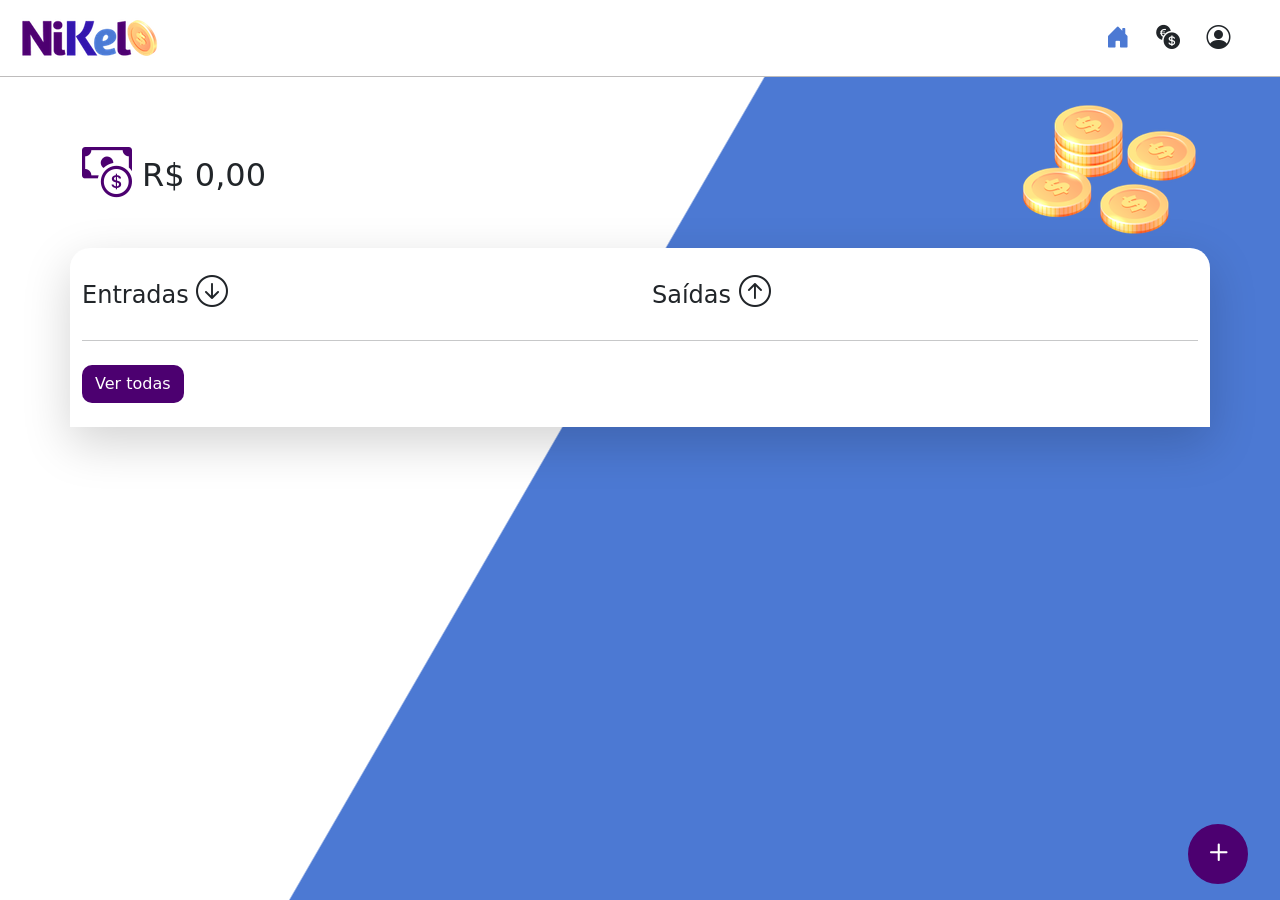
==== public/home.html @ dd7f9af4 "Iniciando o GIT" ====
<!DOCTYPE html>
<html lang="pt">

<head>
    <meta charset="UTF-8">
    <meta http-equiv="X-UA-Compatible" content="IE=edge">
    <meta name="viewport" content="width=device-width, initial-scale=1.0">
    <title>Nikel - home</title>
    <link href="https://cdn.jsdelivr.net/npm/bootstrap@5.1.3/dist/css/bootstrap.min.css" rel="stylesheet"
        integrity="sha384-1BmE4kWBq78iYhFldvKuhfTAU6auU8tT94WrHftjDbrCEXSU1oBoqyl2QvZ6jIW3" crossorigin="anonymous">
    <link rel="stylesheet" href="https://cdn.jsdelivr.net/npm/bootstrap-icons@1.8.1/font/bootstrap-icons.css">
    <link rel="stylesheet" href="./css/styles.css">
</head>

<body id="app">
    <header>
        <nav class="navbar navbar-expand navbar-light bg-white">
            <div class="container-fluid">
                <a class="navbar-brand" href="#">
                    <img src="./assets/images/nikel-small-logo.png" alt="logo nikel" class="img-fluid" srcset="">
                </a>
                <button class="navbar-toggler" type="button" data-bs-toggle="collapse"
                    data-bs-target="#navbarSupportedContent" aria-controls="navbarSupportedContent"
                    aria-expanded="false" aria-label="Toggle navigation">
                    <span class="navbar-toggler-icon"></span>
                </button>
                <div class="collapse navbar-collapse justify-content-end" id="navbarSupportedContent">
                    <div class="d-flex menu">
                        <a href="home.html"><button class="btn" type="button"><i
                                    class="bi bi-house-door-fill fs-4 color-secundary"></i></button></a>
                        <a href="transactions.html"><button class="btn" type="button"><i
                                    class="bi bi-currency-exchange fs-4"></i></button></a>

                        <div class="dropdown">
                            <button class="btn" type="button" id="dropdownMenuButton1" data-bs-toggle="dropdown"
                                aria-expanded="false">
                                <i class="bi bi-person-circle fs-4"></i>
                            </button>
                            <ul class="dropdown-menu logout" aria-labelledby="dropdownMenuButton1">
                                <li><button class="dropdown-item" id="button-logout">Sair</button></li>
                            </ul>
                        </div>
                    </div>

                </div>
            </div>
        </nav>
    </header>
    <main>
        <div class="container-lg">
            <div class="row">
                <div class="col d-flex mt-4 justify-content-start align-items-center">
                    <i class="bi bi-cash-coin color-primary icon-detail"></i>
                    <span class="fs-2" id="total">R$ 0,00</span>
                </div>
                <div class="col d-flex mt-4 justify-content-end">
                    <div>
                        <img src="./assets/images/coins-small.png" alt="image coins" srcset="">
                    </div>
                </div>
            </div>
            <div class="row">
                <div class="col-12 info shadow-lg">
                    <div class="container">
                        <div class="row">
                            <div class="col-6">
                                <span class="fs-4">Entradas <i
                                        class="bi bi-arrow-down-circle fs-2 align-midlle"></i></span>
                            </div>
                            <div class="col-6">
                                <span class="fs-4">Saídas <i class="bi bi-arrow-up-circle fs-2 align-midlle"></i></span>
                            </div>
                            <div class="col-12 my-2">
                                <hr>
                            </div>
                        </div>
                        <div class="row">
                            <div class="col-6">
                                <div class="container p-0" id="cash-in-list">
                                    
                                </div>
                            </div>
                            <div class="col-6">
                                <div class="container p-0" id="cash-out-list">
                                
                                </div>
                            </div>
                            <div class="col-12 mb-4">
                                <button type="button" class="btn button-default" id="transactions-button"> Ver todas</button>
                            </div>
                        </div>
                    </div>
                </div>
            </div>
            <button class="btn button-float" data-bs-toggle="modal" data-bs-target="#transaction-modal"><i class="bi bi-plus"></i></button>
        </div>

        <!-- Modal -->
  <div class="modal fade" id="transaction-modal" tabindex="-1" aria-labelledby="exampleModalLabel" 
       aria-hidden="true">
    <div class="modal-dialog">
      <div class="modal-content">
        <div class="modal-header">
          <h5 class="modal-title" id="exampleModalLabel">Adicionar lançamento</h5>
          <button type="button" class="btn-close" data-bs-dismiss="modal" aria-label="Close"></button>
        </div>
        <form id="transaction-form">
        <div class="modal-body">
            
                <div class="mb-3">
                  <label for="value-input" class="form-label">Valor</label>
                  <input type="number" step="any" class="form-control" id="value-input"
                      aria-describedby="emailHelp">
                </div>
                <div class="mb-3">
                  <label for="description-input" class="form-label">Descrição</label>
                  <input type="text" class="form-control" id="description-input" required>
            </div> 
            <div class="mb-3">
                <label for="date-input" class="form-label">Data</label>
                <input type="date" class="form-control" id="date-input" required>
          </div>  
          <div class="mb-3">
            <div class="form-check form-check-inline">
                <input class="form-check-input" type="radio" name="type-input" id="inlineRadio1" value="1" checked>
                <label class="form-check-label" for="inlineRadio1">Entrada</label>
              </div>
              <div class="form-check form-check-inline">
                <input class="form-check-input" type="radio" name="type-input" id="inlineRadio2" value="2">
                <label class="form-check-label" for="inlineRadio2">Saída</label>
              </div>            
          </div>                     
        </div>
          <div class="modal-footer">
          <button type="button" class="btn btn-secondary button-cancel" data-bs-dismiss="modal">Cancelar</button>
          <button type="submit" class="btn button-default">Adicionar</button>
        </div>
       </form> 
      </div>
    </div>
  </div>
    </main>

    <scrip src="https://cdn.jsdelivr.net/npm/bootstrap@5.1.3/dist/js/bootstrap.bundle.min.js"
    integrity="sha384-ka7Sk0Gln4gmtz2MlQnikT1wXgYsOg+OMhuP+IlRH9sENBO0LRn5q+8nbTov4+1p"
    crossorigin="anonymous"></script>
    <script src="./js/home.js"></script> 
</body>

</html>
---- public/css/styles.css ----
#login {
    background: linear-gradient(120deg, #4c79d3 44.9%, #ffffff 45%) no-repeat fixed;
}

#app {
    background: linear-gradient(120deg, #ffffff 44.9%, #4c79d3  45%) no-repeat fixed;
}

header{
    border-bottom: 1px solid #bebcbc;
    padding: 5px;
    background-color: #ffffff;
}

.color-primary{
    color: #4c0070
}

.color-secundary {
    color: #4c79d3;
}

.icon-detail {
    font-size: 50px;
    margin-right: 10px;
    vertical-align: middle;
}

.text-login {
    color: #ffffff;
    font-size: 18px;
    font-weight: 500;
}

.coins {
    position: absolute;
    bottom: 100px;
}

.button-login {
    border-radius: 10px;
    background-color: #4c0070;
    color: #ffffff;
    width: 50%;
    margin: 0 25%;
}

.button-default {
    border-radius: 10px;
    background-color: #4c0070 ;
    color: #ffffff;

}

.button-cancel {
    border-radius: 10px;
}

.button-float {
    border-radius: 100%;
    height: 60px;
    width: 60px;
    position: fixed;
    padding: 0 !important;
    bottom: 1rem;
    right: 2rem;
    font-size: 35px;
    border: 2px solid #4c0070;
    background-color: #4c0070;
    color: #ffffff;
}

.button-float:hover {
    border: 2px solid #4c79d3;
    background-color: #ffffff;
    color: #4c79d3;
}

.button-login:hover, .button-default:hover {
    background: #4c79d3 ;
    color: #ffffff;
}

.link-default {
    color: #4c0070;
    cursor: pointer;
}

.link-default {
    color: #4c0070;
}

.info {
    background-color:#ffffff;
    border-radius: 20px 20px 0px 0px;
    padding: 20px 0px 0px 0px;
}  
.logout {
    min-width: 5rem !important;
}

.menu {
    margin-right: 20px;
}
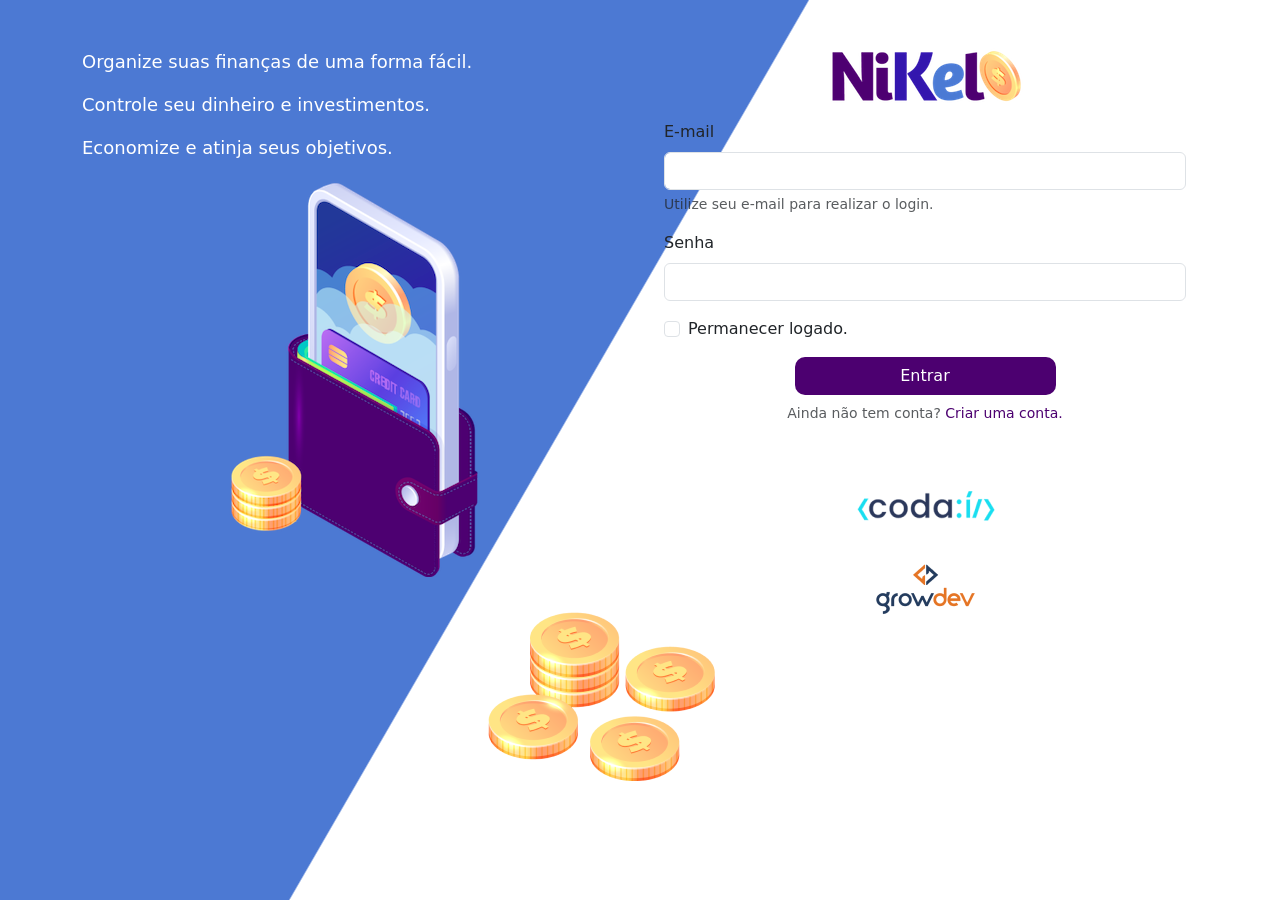
==== commit dd6f1879: "alterado type" ====
--- a/public/home.html
+++ b/public/home.html
@@ -141,7 +141,7 @@
   </div>
     </main>
 
-    <scrip src="https://cdn.jsdelivr.net/npm/bootstrap@5.1.3/dist/js/bootstrap.bundle.min.js"
+    <script src="https://cdn.jsdelivr.net/npm/bootstrap@5.1.3/dist/js/bootstrap.bundle.min.js"
     integrity="sha384-ka7Sk0Gln4gmtz2MlQnikT1wXgYsOg+OMhuP+IlRH9sENBO0LRn5q+8nbTov4+1p"
     crossorigin="anonymous"></script>
     <script src="./js/home.js"></script> 
